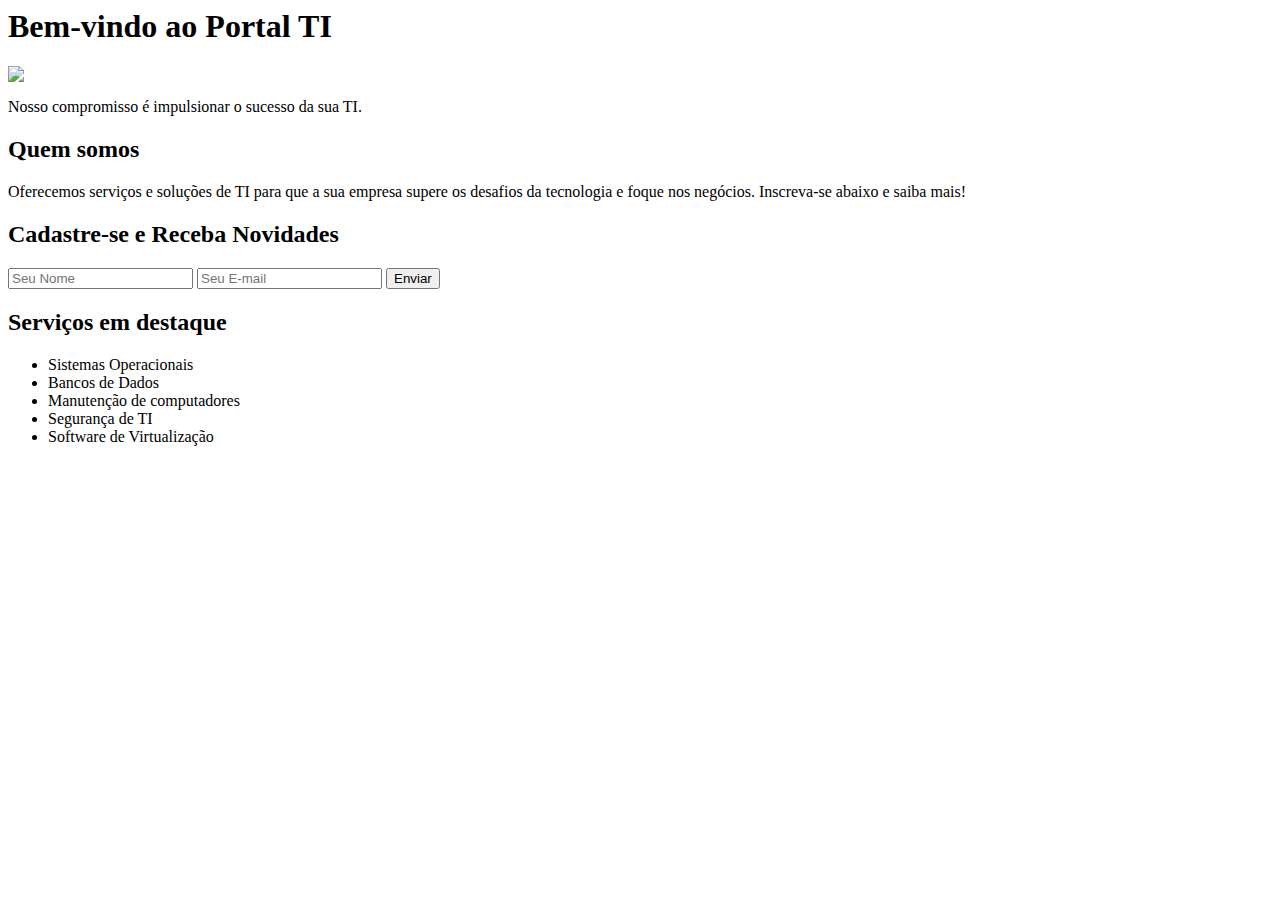
==== site.html @ bab19e06 "Create site.html" ====
<html lang="pt-BR">
<head>
    <meta charset="UTF-8">
    <meta name="viewport" content="width=device-width, initial-scale=1.0">
    <title>Pagina</title>
    <link rel="stylesheet" href="styles.css">
</head>
<body>
    <header>
        <h1>Bem-vindo ao Portal TI</h1>
      <img src="https://thumbs.dreamstime.com/z/aplica%C3%A7%C3%B5es-e-servi%C3%A7os-para-sinais-ou-emblemas-inform%C3%A1ticos-sistema-de-%C3%ADcones-programa-no-monitor-logotipo-do-desenvolvedor-247566609.jpg?w=30">
        <p>Nosso compromisso é impulsionar o sucesso da sua TI.</p>
    </header>

    <main>
        <section class="presentation">
            <h2>Quem somos</h2>
            <p> Oferecemos serviços e soluções de TI para que a sua empresa supere os desafios da tecnologia e foque nos negócios. Inscreva-se abaixo e saiba mais!</p>
        </section>

        <section class="lead-form">
            <h2>Cadastre-se e Receba Novidades</h2>
            <form action="#" method="post">
                <input type="text" name="name" placeholder="Seu Nome" required>
                <input type="email" name="email" placeholder="Seu E-mail" required>
                <button type="submit">Enviar</button>
            </form>
        </section>
    </main>

    
    
  
</body>
</html>



        <section class="catalog">
            <h2>Serviços em destaque</h2>
            <ul>
                <li>Sistemas Operacionais</li>
             
                <li>Bancos de Dados</li>
                <li>Manutenção de computadores</li>
                
                <li>Segurança de TI</li>
                <li>Software de Virtualização</li>
            </ul>
        </section>
    </main>

    
</body>
</html>
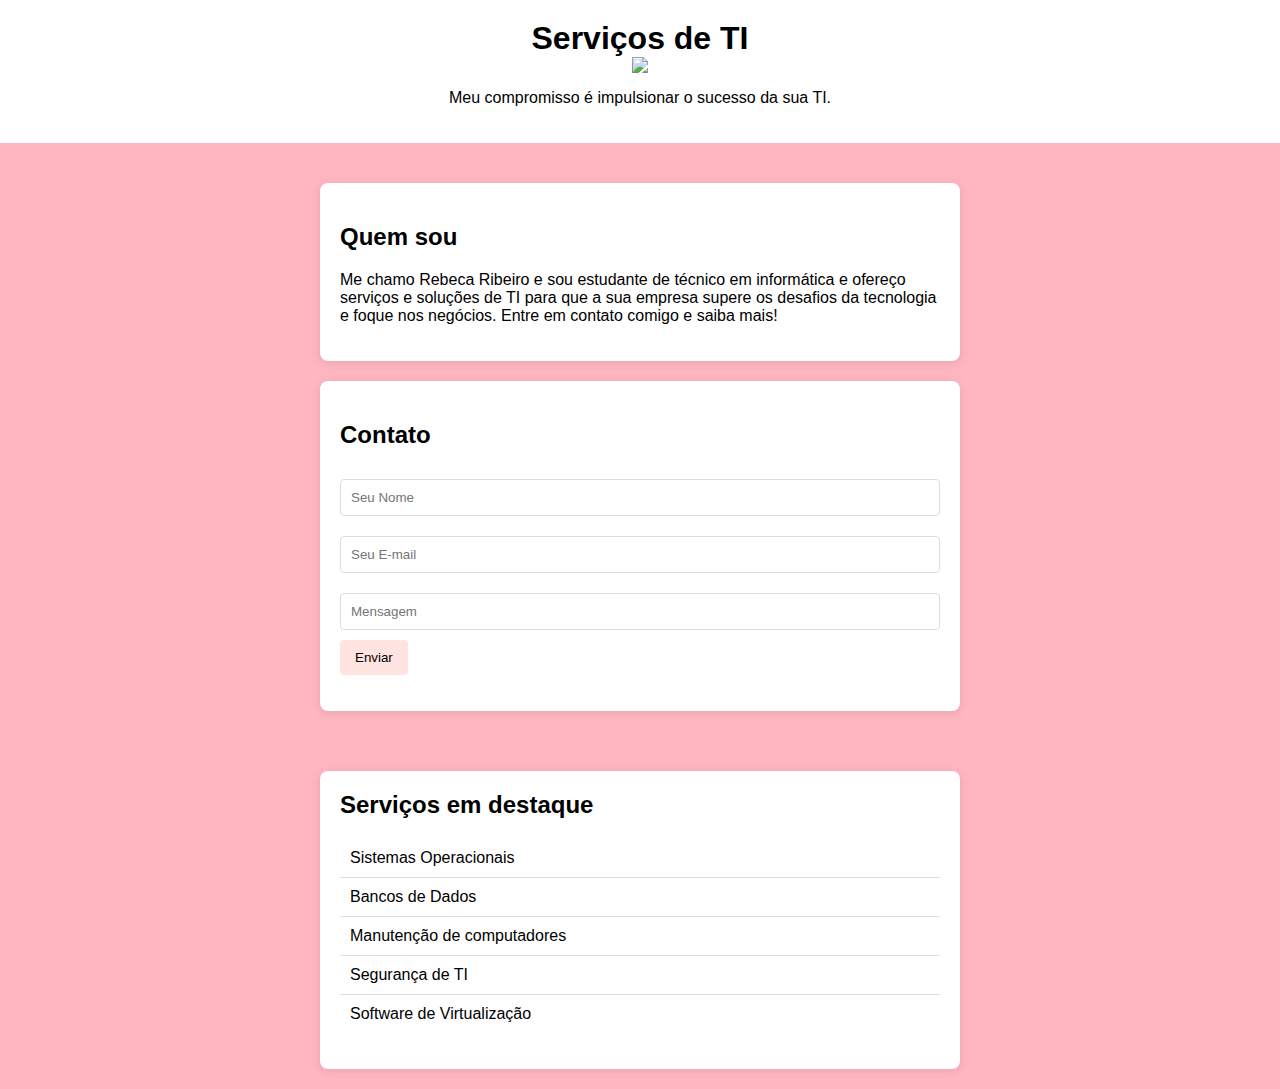
==== commit 27105325: "Update site.html" ====
--- a/site.html
+++ b/site.html
@@ -7,22 +7,23 @@
 </head>
 <body>
     <header>
-        <h1>Bem-vindo ao Portal TI</h1>
+        <h1>Serviços de TI</h1>
       <img src="https://thumbs.dreamstime.com/z/aplica%C3%A7%C3%B5es-e-servi%C3%A7os-para-sinais-ou-emblemas-inform%C3%A1ticos-sistema-de-%C3%ADcones-programa-no-monitor-logotipo-do-desenvolvedor-247566609.jpg?w=30">
-        <p>Nosso compromisso é impulsionar o sucesso da sua TI.</p>
+        <p>Meu compromisso é impulsionar o sucesso da sua TI.</p>
     </header>
 
     <main>
         <section class="presentation">
-            <h2>Quem somos</h2>
-            <p> Oferecemos serviços e soluções de TI para que a sua empresa supere os desafios da tecnologia e foque nos negócios. Inscreva-se abaixo e saiba mais!</p>
+            <h2>Quem sou</h2>
+            <p> Me chamo Rebeca Ribeiro e sou estudante de técnico em informática e ofereço serviços e soluções de TI para que a sua empresa supere os desafios da tecnologia e foque nos negócios. Entre em contato comigo e saiba mais!</p>
         </section>
 
         <section class="lead-form">
-            <h2>Cadastre-se e Receba Novidades</h2>
+            <h2>Contato</h2>
             <form action="#" method="post">
                 <input type="text" name="name" placeholder="Seu Nome" required>
                 <input type="email" name="email" placeholder="Seu E-mail" required>
+              <input type="text" name="name" placeholder="Mensagem" required>
                 <button type="submit">Enviar</button>
             </form>
         </section>
@@ -53,6 +54,3 @@
     
 </body>
 </html>
-
-
-
--- a/styles.css
+++ b/styles.css
@@ -0,0 +1,93 @@
+body {
+    font-family: "Verdana", sans-serif;
+
+    margin: 0;
+    padding: 0;
+    background-color:#FFB6C1;
+  background-image:
+}
+
+header {
+    background:#FFFFFF;
+    color: black;
+    padding: 20px;
+    text-align: center;
+}
+
+h1 {
+    margin: 0;
+}
+
+main {
+    padding: 20px;
+}
+
+.presentation, .lead-form {
+    background: white;
+    padding: 20px;
+    margin: 20px auto;
+    max-width: 600px;
+    border-radius: 8px;
+    box-shadow: 0 2px 10px rgba(0, 0, 0, 0.1);
+}
+
+input[type="text"], input[type="email"] {
+    width: 100%;
+    padding: 10px;
+    margin: 10px 0;
+    border: 1px solid #ddd;
+    border-radius: 4px;
+}
+
+button {
+    background: #FFE4E1;
+    color: black;
+    border: none;
+    padding: 10px 15px;
+    border-radius: 4px;
+    cursor: pointer;
+}
+
+button:hover {
+    background: #0056b3;
+}
+
+footer {
+    text-align: center;
+    padding: 20px;
+    background: #333;
+    color: white;
+    position: relative;
+    bottom: 0;
+    width: 100%;
+}
+
+.catalog {
+    background: white;
+    padding: 20px;
+    margin: 20px auto;
+    max-width: 600px;
+    border-radius: 8px;
+    box-shadow: 0 2px 10px rgba(0, 0, 0, 0.1);
+}
+
+.catalog h2 {
+    margin-top: 0;
+}
+
+.catalog ul {
+    list-style-type: none;
+    padding: 0;
+}
+
+.catalog li {
+    padding: 10px;
+    border-bottom: 1px solid #ddd;
+}
+
+.catalog li:last-child {
+    border-bottom: none;
+}
+
+
+
